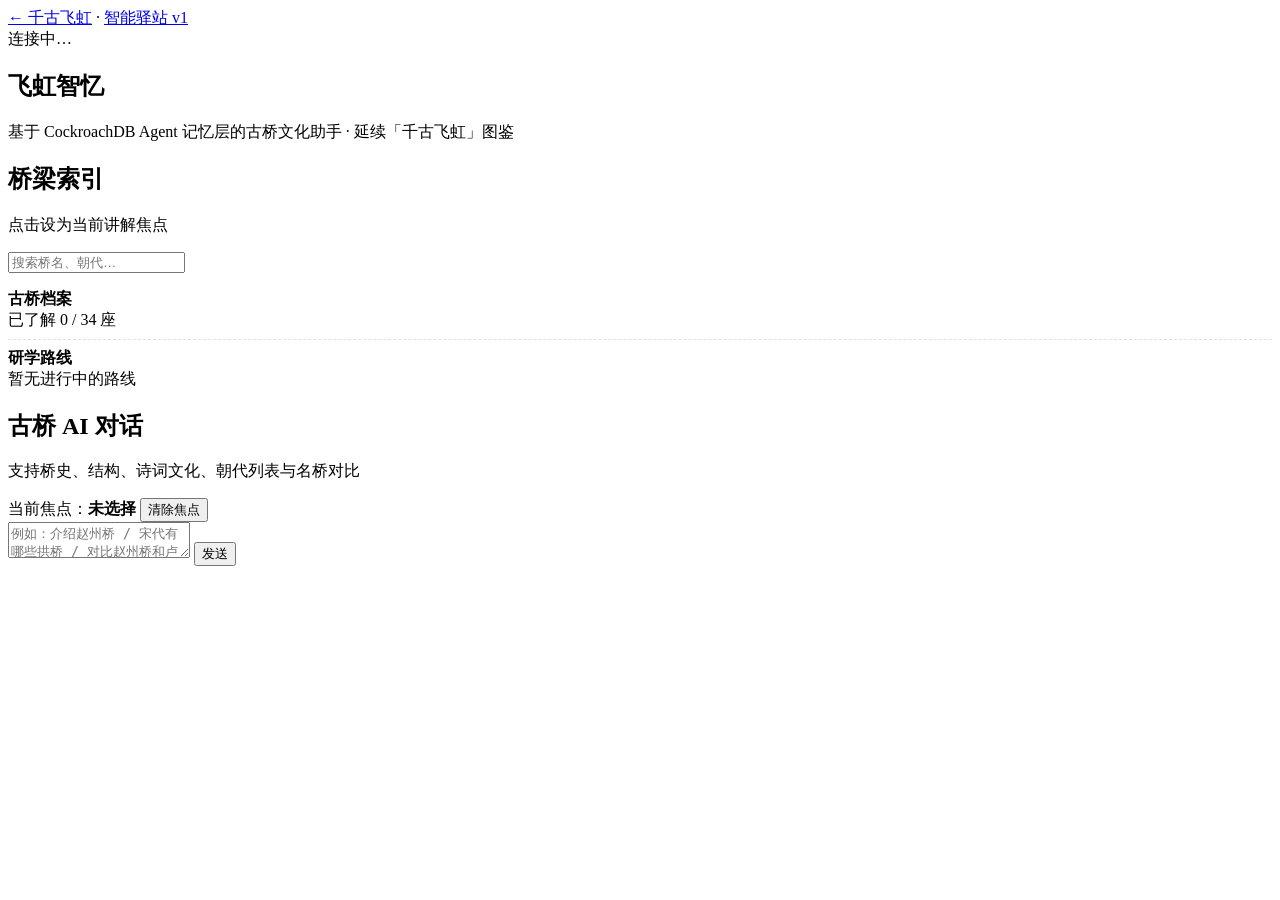
==== web/index.html @ d55b7e62 "init" ====
<!DOCTYPE html>
<html lang="zh-CN">
<head>
  <meta charset="UTF-8">
  <meta name="viewport" content="width=device-width, initial-scale=1.0">
  <title>飞虹智忆 — 古桥 Agent 记忆</title>
  <link rel="preconnect" href="https://fonts.googleapis.com">
  <link rel="preconnect" href="https://fonts.gstatic.com" crossorigin>
  <link href="https://fonts.googleapis.com/css2?family=Noto+Serif+SC:wght@400;500;600;700&family=Ma+Shan+Zheng&display=swap" rel="stylesheet">
  <link rel="stylesheet" href="/assets/style.css">
</head>
<body>
  <div class="app">
    <header class="top-bar">
      <nav class="site-nav">
        <a href="../bridge/index.html" title="返回千古飞虹静态博物馆">← 千古飞虹</a>
        <span class="nav-sep">·</span>
        <a href="../bridge/knowledge.html">智能驿站 v1</a>
      </nav>
      <span class="status-pill" id="statusPill">连接中…</span>
    </header>

    <section class="hero">
      <h1>飞虹智忆</h1>
      <p>基于 CockroachDB Agent 记忆层的古桥文化助手 · 延续「千古飞虹」图鉴</p>
    </section>

    <div class="layout">
      <aside class="card sidebar">
        <div class="card-head">
          <h2>桥梁索引</h2>
          <p>点击设为当前讲解焦点</p>
        </div>
        <input type="search" class="bridge-search" id="bridgeSearch" placeholder="搜索桥名、朝代…" autocomplete="off">
        <ul class="bridge-list" id="bridgeList"></ul>
        <div class="memory-box" id="memoryBox">
          <strong>古桥档案</strong><br>
          <span id="dossierProgress">已了解 0 / 34 座</span>
          <div id="dossierLearned" class="dossier-tags"></div>
          <hr style="border:none;border-top:1px dashed rgba(160,130,85,0.25);margin:8px 0">
          <strong>研学路线</strong><br>
          <span id="studyPathBox">暂无进行中的路线</span>
        </div>
      </aside>

      <main class="card chat-panel">
        <div class="card-head">
          <h2>古桥 AI 对话</h2>
          <p>支持桥史、结构、诗词文化、朝代列表与名桥对比</p>
        </div>
        <div class="context-bar">
          <span>当前焦点：<strong id="focusLabel">未选择</strong></span>
          <button type="button" class="clear-btn" id="clearFocus">清除焦点</button>
        </div>
        <div class="chat-messages" id="messages" aria-live="polite"></div>
        <div class="chips" id="chips"></div>
        <div class="chat-input-row">
          <textarea id="chatInput" rows="2" placeholder="例如：介绍赵州桥 / 宋代有哪些拱桥 / 对比赵州桥和卢沟桥" aria-label="向 Agent 提问"></textarea>
          <button type="button" class="ai-send" id="sendBtn">发送</button>
        </div>
      </main>
    </div>
  </div>
  <script src="/assets/app.js"></script>
</body>
</html>
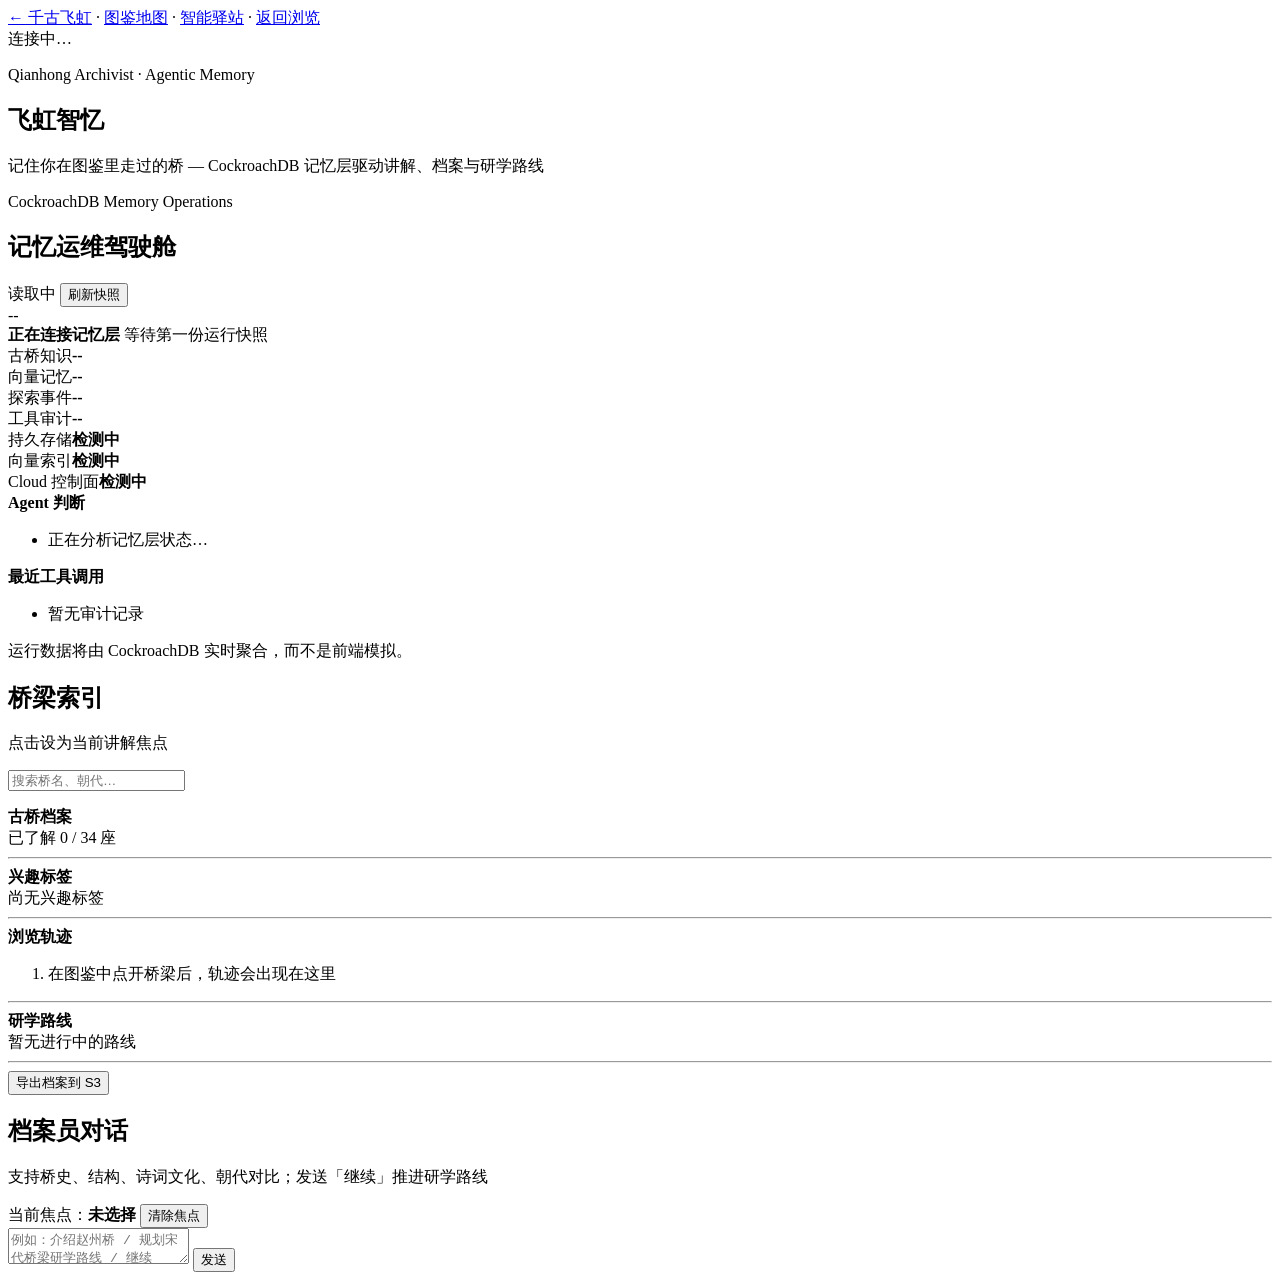
==== commit b98ecf99: "Ship museum + agent memory stack for hackathon submission. Publish the same-origin museum/agent app " ====
--- a/web/index.html
+++ b/web/index.html
@@ -6,23 +6,76 @@
   <title>飞虹智忆 — 古桥 Agent 记忆</title>
   <link rel="preconnect" href="https://fonts.googleapis.com">
   <link rel="preconnect" href="https://fonts.gstatic.com" crossorigin>
-  <link href="https://fonts.googleapis.com/css2?family=Noto+Serif+SC:wght@400;500;600;700&family=Ma+Shan+Zheng&display=swap" rel="stylesheet">
-  <link rel="stylesheet" href="/assets/style.css">
+  <link href="https://fonts.googleapis.com/css2?family=Cormorant+Garamond:ital,wght@0,500;0,600;0,700;1,500&family=Noto+Serif+SC:wght@400;500;600;700&family=Ma+Shan+Zheng&display=swap" rel="stylesheet">
+  <link rel="stylesheet" href="/agent/assets/style.css">
 </head>
 <body>
   <div class="app">
     <header class="top-bar">
       <nav class="site-nav">
-        <a href="../bridge/index.html" title="返回千古飞虹静态博物馆">← 千古飞虹</a>
+        <a href="/" id="navHome">← 千古飞虹</a>
         <span class="nav-sep">·</span>
-        <a href="../bridge/knowledge.html">智能驿站 v1</a>
+        <a href="/museum.html" id="navMuseum">图鉴地图</a>
+        <span class="nav-sep">·</span>
+        <a href="/knowledge.html" id="navKnowledge">智能驿站</a>
+        <span class="nav-sep">·</span>
+        <a href="#" id="navBackExplore" class="is-hidden">返回浏览</a>
       </nav>
       <span class="status-pill" id="statusPill">连接中…</span>
     </header>
 
     <section class="hero">
+      <p class="hero-kicker">Qianhong Archivist · Agentic Memory</p>
       <h1>飞虹智忆</h1>
-      <p>基于 CockroachDB Agent 记忆层的古桥文化助手 · 延续「千古飞虹」图鉴</p>
+      <p>记住你在图鉴里走过的桥 — CockroachDB 记忆层驱动讲解、档案与研学路线</p>
+    </section>
+
+    <section class="ops-panel" id="opsPanel" aria-label="记忆运维驾驶舱">
+      <div class="ops-heading">
+        <div>
+          <p class="ops-kicker">CockroachDB Memory Operations</p>
+          <h2>记忆运维驾驶舱</h2>
+        </div>
+        <div class="ops-actions">
+          <span class="ops-health" id="opsHealth"><i></i>读取中</span>
+          <button type="button" class="ops-refresh" id="opsRefresh">刷新快照</button>
+        </div>
+      </div>
+      <div class="ops-content">
+        <div class="ops-score">
+          <div class="ops-score-ring" id="opsScore">--</div>
+          <div>
+            <strong id="opsVerdict">正在连接记忆层</strong>
+            <span id="opsCaptured">等待第一份运行快照</span>
+          </div>
+        </div>
+        <div class="ops-metrics" id="opsMetrics">
+          <div class="ops-metric"><span>古桥知识</span><strong>--</strong></div>
+          <div class="ops-metric"><span>向量记忆</span><strong>--</strong></div>
+          <div class="ops-metric"><span>探索事件</span><strong>--</strong></div>
+          <div class="ops-metric"><span>工具审计</span><strong>--</strong></div>
+        </div>
+        <div class="ops-system">
+          <div class="ops-system-row">
+            <span>持久存储</span><strong id="opsStorage">检测中</strong>
+          </div>
+          <div class="ops-system-row">
+            <span>向量索引</span><strong id="opsVector">检测中</strong>
+          </div>
+          <div class="ops-system-row">
+            <span>Cloud 控制面</span><strong id="opsCloud">检测中</strong>
+          </div>
+        </div>
+        <div class="ops-feed">
+          <strong>Agent 判断</strong>
+          <ul id="opsInsights"><li>正在分析记忆层状态…</li></ul>
+        </div>
+        <div class="ops-feed ops-audit">
+          <strong>最近工具调用</strong>
+          <ul id="opsAudit"><li>暂无审计记录</li></ul>
+        </div>
+      </div>
+      <p class="ops-next" id="opsNext">运行数据将由 CockroachDB 实时聚合，而不是前端模拟。</p>
     </section>
 
     <div class="layout">
@@ -37,30 +90,42 @@
           <strong>古桥档案</strong><br>
           <span id="dossierProgress">已了解 0 / 34 座</span>
           <div id="dossierLearned" class="dossier-tags"></div>
-          <hr style="border:none;border-top:1px dashed rgba(160,130,85,0.25);margin:8px 0">
+          <hr>
+          <strong>兴趣标签</strong>
+          <div id="interestBox" class="dossier-tags"><span class="muted">尚无兴趣标签</span></div>
+          <hr>
+          <strong>浏览轨迹</strong>
+          <ol class="trail-list" id="trailList">
+            <li class="trail-empty">在图鉴中点开桥梁后，轨迹会出现在这里</li>
+          </ol>
+          <hr>
           <strong>研学路线</strong><br>
           <span id="studyPathBox">暂无进行中的路线</span>
+          <hr>
+          <button type="button" class="clear-btn" id="exportS3Btn" title="需配置 S3_BUCKET，见 docs/AWS.md">导出档案到 S3</button>
+          <p class="muted" id="exportS3Status" style="margin:0.4rem 0 0;font-size:0.75rem"></p>
         </div>
       </aside>
 
       <main class="card chat-panel">
         <div class="card-head">
-          <h2>古桥 AI 对话</h2>
-          <p>支持桥史、结构、诗词文化、朝代列表与名桥对比</p>
+          <h2>档案员对话</h2>
+          <p>支持桥史、结构、诗词文化、朝代对比；发送「继续」推进研学路线</p>
         </div>
         <div class="context-bar">
           <span>当前焦点：<strong id="focusLabel">未选择</strong></span>
           <button type="button" class="clear-btn" id="clearFocus">清除焦点</button>
         </div>
+        <div class="memory-banner is-hidden" id="memoryBanner" role="status"></div>
         <div class="chat-messages" id="messages" aria-live="polite"></div>
         <div class="chips" id="chips"></div>
         <div class="chat-input-row">
-          <textarea id="chatInput" rows="2" placeholder="例如：介绍赵州桥 / 宋代有哪些拱桥 / 对比赵州桥和卢沟桥" aria-label="向 Agent 提问"></textarea>
+          <textarea id="chatInput" rows="2" placeholder="例如：介绍赵州桥 / 规划宋代桥梁研学路线 / 继续" aria-label="向 Agent 提问"></textarea>
           <button type="button" class="ai-send" id="sendBtn">发送</button>
         </div>
       </main>
     </div>
   </div>
-  <script src="/assets/app.js"></script>
+  <script src="/agent/assets/app.js"></script>
 </body>
 </html>
